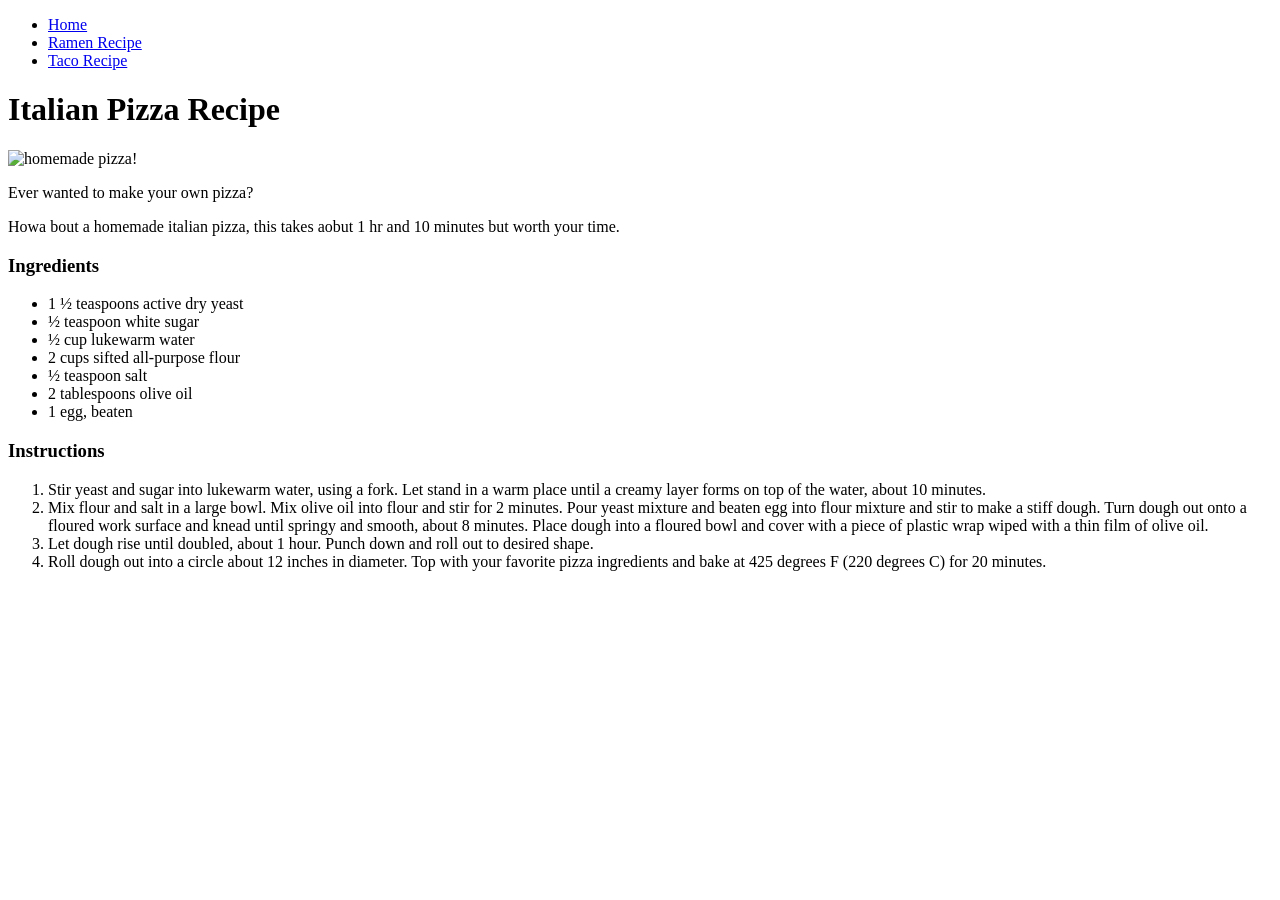
==== recipes/pizza.html @ 30412ab1 "first project from TOP completed 6/8/2026 11:55PM" ====
<!DOCTYPE html>
<html lang="en">
<head>
    <meta charset="UTF-8">
    <meta name="viewport" content="width=device-width, initial-scale=1.0">
    <title>Pizza Recipe</title>
</head>
<body>
    <ul>
        <li><a href="../index.html">Home</a></li>
        <li> <a href="./ramen.html">Ramen Recipe</a></li>
        <li> <a href="./taco.html">Taco Recipe</a></li>
    </ul>
   
    <h1>Italian Pizza Recipe</h1>
    <img src="https://www.allrecipes.com/thmb/kIXtuIPf7sqshWMIFbQGp-sP29Q=/750x0/filters:no_upscale():max_bytes(150000):strip_icc():format(webp)/8441943-b8965912343c4e468065e2dba87d8033.jpg" alt="homemade pizza!">
    <p>Ever wanted to make your own pizza?</p>
    <p>Howa bout a homemade italian pizza, this takes aobut 1 hr and 10 minutes but worth your time.</p>

    <h3>Ingredients</h3>
    <ul>
        <li>1 ½ teaspoons active dry yeast</li>
        <li>½ teaspoon white sugar</li>
        <li>½ cup lukewarm water</li>
        <li>2 cups sifted all-purpose flour</li>
        <li>½ teaspoon salt</li>
        <li>2 tablespoons olive oil</li>
        <li>1 egg, beaten</li>
    </ul>

    <h3>Instructions</h3>
    <ol>
        <li>Stir yeast and sugar into lukewarm water, using a fork. Let stand in a warm place until a creamy layer forms on top of the water, about 10 minutes.</li>
        <li>Mix flour and salt in a large bowl. Mix olive oil into flour and stir for 2 minutes. Pour yeast mixture and beaten egg into flour mixture and stir to make a stiff dough. Turn dough out onto a floured work surface and knead until springy and smooth, about 8 minutes. Place dough into a floured bowl and cover with a piece of plastic wrap wiped with a thin film of olive oil.</li>
        <li>Let dough rise until doubled, about 1 hour. Punch down and roll out to desired shape.</li>
        <li>Roll dough out into a circle about 12 inches in diameter. Top with your favorite pizza ingredients and bake at 425 degrees F (220 degrees C) for 20 minutes.</li>
    </ol>


    
</body>
</html>
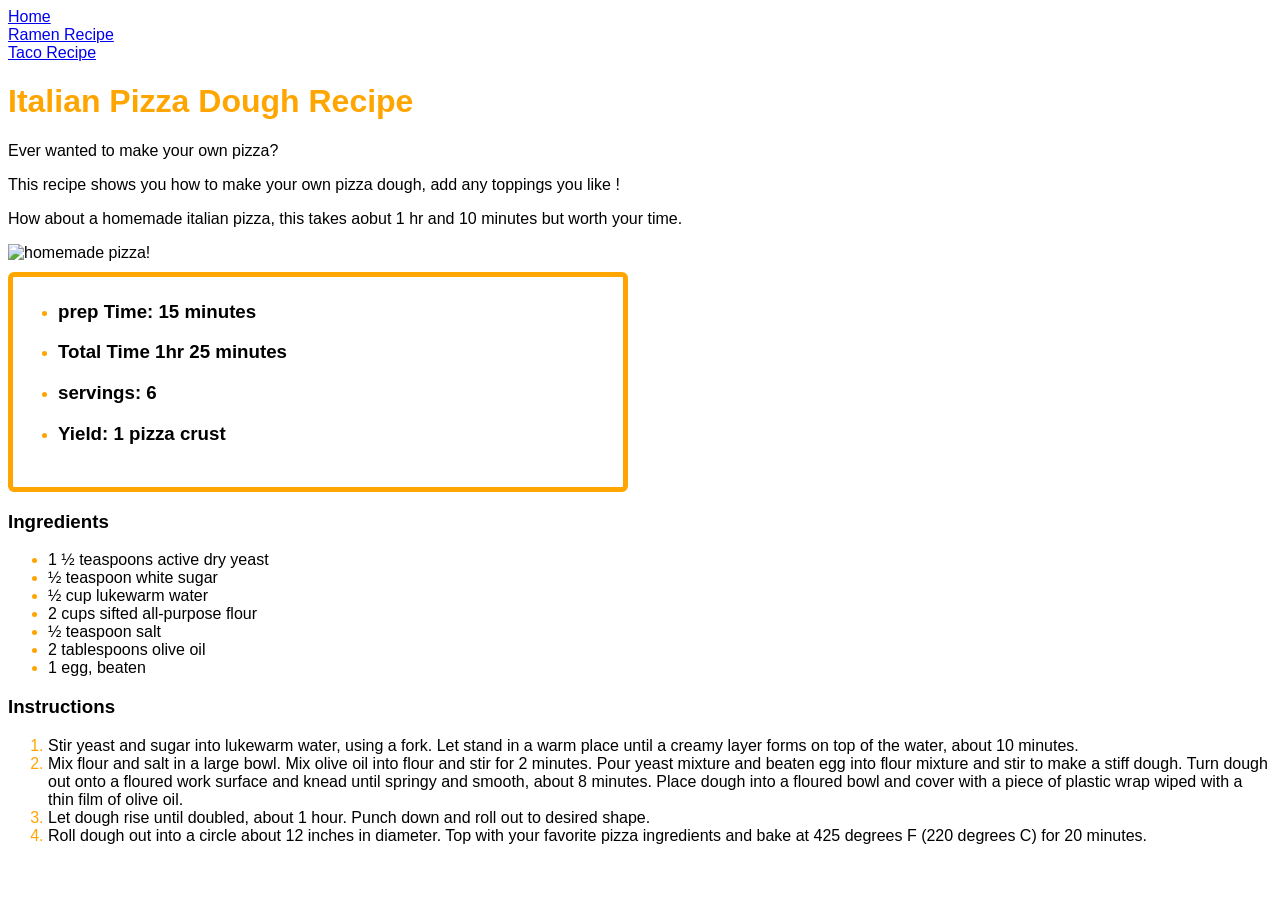
==== commit 14439cd6: "added basic css: colors, box model practice, fonts, clickable image links. Updated for TOP block and" ====
--- a/recipes/pizza.html
+++ b/recipes/pizza.html
@@ -4,18 +4,34 @@
     <meta charset="UTF-8">
     <meta name="viewport" content="width=device-width, initial-scale=1.0">
     <title>Pizza Recipe</title>
+    <link rel="stylesheet" href="/styles.css">
 </head>
 <body>
-    <ul>
+     <ul class= homelist>
         <li><a href="../index.html">Home</a></li>
         <li> <a href="./ramen.html">Ramen Recipe</a></li>
         <li> <a href="./taco.html">Taco Recipe</a></li>
     </ul>
+
+    
    
-    <h1>Italian Pizza Recipe</h1>
+    <h1>Italian Pizza Dough Recipe</h1>
+
+     <p>Ever wanted to make your own pizza?</p>
+     <p>This recipe shows you how to make your own pizza dough, add any toppings you like ! </p>
+     <p>How about a homemade italian pizza, this takes aobut 1 hr and 10 minutes but worth your time.</p>
     <img src="https://www.allrecipes.com/thmb/kIXtuIPf7sqshWMIFbQGp-sP29Q=/750x0/filters:no_upscale():max_bytes(150000):strip_icc():format(webp)/8441943-b8965912343c4e468065e2dba87d8033.jpg" alt="homemade pizza!">
-    <p>Ever wanted to make your own pizza?</p>
-    <p>Howa bout a homemade italian pizza, this takes aobut 1 hr and 10 minutes but worth your time.</p>
+   
+
+    <div id="prep-time">
+        <ul>
+            <li><h3>prep Time: 15 minutes</h3></li>
+            <li><h3>Total Time 1hr 25 minutes</h3></li>
+            <li><h3>servings: 6</h3></li>
+            <li><h3>Yield: 1 pizza crust</h3></li>
+        </ul>
+    
+    </div>
 
     <h3>Ingredients</h3>
     <ul>
--- a/styles.css
+++ b/styles.css
@@ -0,0 +1,29 @@
+body {
+    font-family:  Helvetica, sans-serif;
+     
+}
+
+h1{
+    color: orange;
+  
+}
+
+ul li::marker, ol li::marker {
+    color:orange;
+}
+
+.homelist {
+    list-style: none;
+    margin:0;
+    padding:0;
+}
+
+#prep-time {
+    margin-top:10px;
+    height:200px;
+    width:600px;
+    border: 5px solid orange;
+    padding: 5px;
+    border-radius: 6px;
+}
+
